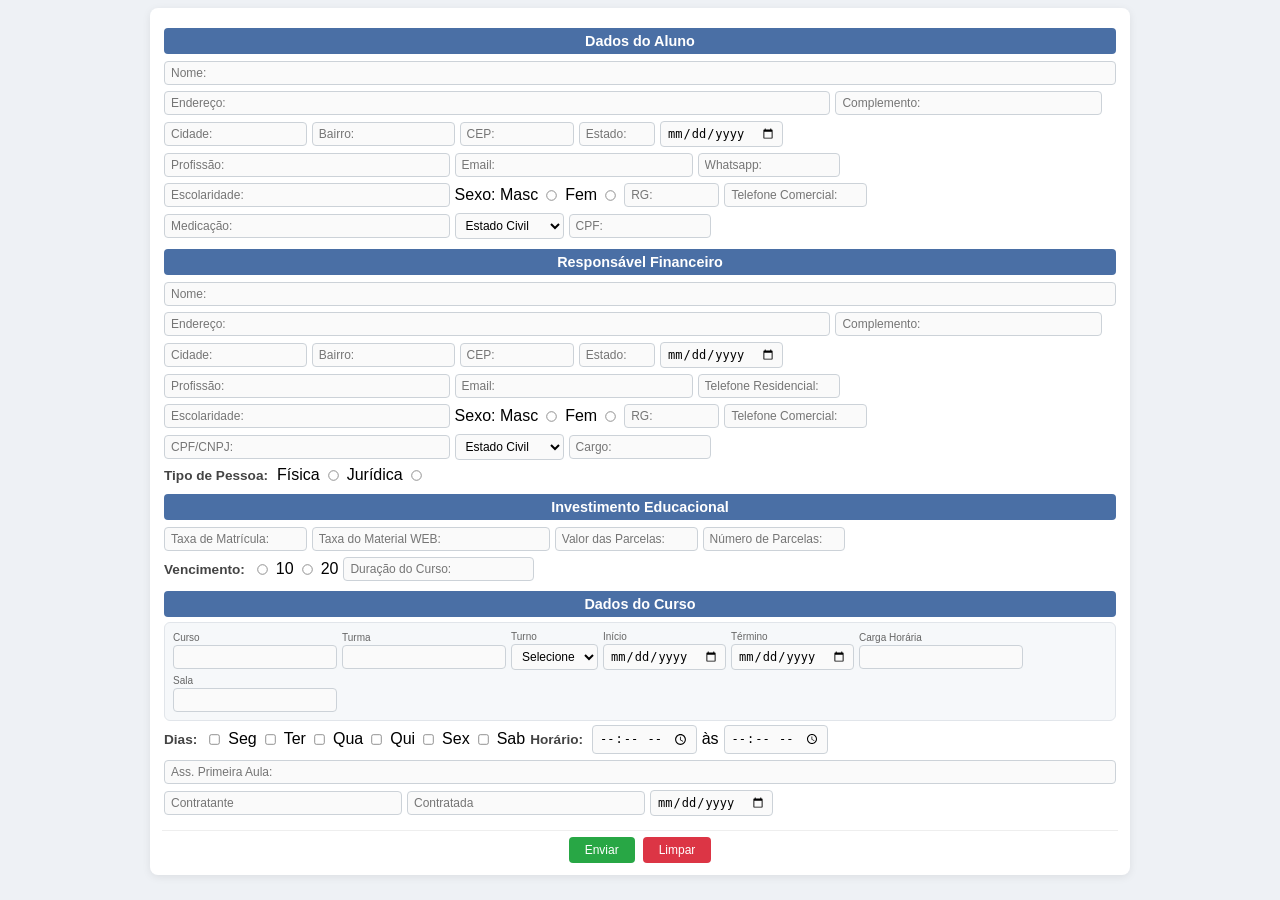
==== Cadastro.html @ 2bd9859e "first commit" ====
<!DOCTYPE html>
<html lang="pt-BR">
<head>
<meta charset="UTF-8">
<title>Formulário</title>
<link rel="stylesheet" href="css/style.css">
</head>

<body>

<form name="matricula">

<table>

<tr><th>Dados do Aluno</th></tr>

<tr>
<td><input type="text" placeholder="Nome:" style="width:100%"></td>
</tr>

<tr>
<td>
<input type="text" placeholder="Endereço:" style="width:70%">
<input type="text" placeholder="Complemento:" style="width:28%">
</td>
</tr>

<tr>
<td>
<input type="text" placeholder="Cidade:" style="width:15%">
<input type="text" placeholder="Bairro:" style="width:15%">
<input type="text" placeholder="CEP:" style="width:12%" maxlength="9" oninput="mascaraCEP(this)">
<input type="text" placeholder="Estado:" style="width:8%">
<input type="date">
</td>
</tr>

<tr>
<td>
<input type="text" placeholder="Profissão:" style="width:30%">
<input type="email" placeholder="Email:" style="width:25%">
<input type="text" placeholder="Whatsapp:" style="width:15%" maxlength="15" oninput="mascaraTelefone(this)">
</td>
</tr>

<tr>
<td>
<input type="text" placeholder="Escolaridade:" style="width:30%">
Sexo:
Masc <input type="radio" name="sexo">
Fem <input type="radio" name="sexo">
<input type="text" placeholder="RG:" style="width:10%" maxlength="12" oninput="mascaraRG(this)">
<input type="text" placeholder="Telefone Comercial:" style="width:15%" maxlength="15" oninput="mascaraTelefone(this)">
</td>
</tr>

<tr>
<td>
<input type="text" placeholder="Medicação:" style="width:30%">

<select>
<option>Estado Civil</option>
<option>Solteiro(a)</option>
<option>Casado(a)</option>
<option>Divorciado(a)</option>
<option>Viúvo(a)</option>
<option>União Estável</option>
</select>

<input type="text" placeholder="CPF:" style="width:15%" maxlength="14" oninput="mascaraCPF(this)">
</td>
</tr>

<tr><th>Responsável Financeiro</th></tr>

<tr>
<td><input type="text" placeholder="Nome:" style="width:100%"></td>
</tr>

<tr>
<td>
<input type="text" placeholder="Endereço:" style="width:70%">
<input type="text" placeholder="Complemento:" style="width:28%">
</td>
</tr>

<tr>
<td>
<input type="text" placeholder="Cidade:" style="width:15%">
<input type="text" placeholder="Bairro:" style="width:15%">
<input type="text" placeholder="CEP:" style="width:12%" maxlength="9" oninput="mascaraCEP(this)">
<input type="text" placeholder="Estado:" style="width:8%">
<input type="date">
</td>
</tr>

<tr>
<td>
<input type="text" placeholder="Profissão:" style="width:30%">
<input type="email" placeholder="Email:" style="width:25%">
<input type="text" placeholder="Telefone Residencial:" style="width:15%" maxlength="15" oninput="mascaraTelefone(this)">
</td>
</tr>

<tr>
<td>
<input type="text" placeholder="Escolaridade:" style="width:30%">
Sexo:
Masc <input type="radio" name="sexo2">
Fem <input type="radio" name="sexo2">
<input type="text" placeholder="RG:" style="width:10%" maxlength="12" oninput="mascaraRG(this)">
<input type="text" placeholder="Telefone Comercial:" style="width:15%" maxlength="15" oninput="mascaraTelefone(this)">
</td>
</tr>

<tr>
<td>
<input type="text" placeholder="CPF/CNPJ:" style="width:30%" maxlength="14" oninput="mascaraCPF(this)">

<select>
<option>Estado Civil</option>
<option>Solteiro(a)</option>
<option>Casado(a)</option>
<option>Divorciado(a)</option>
<option>Viúvo(a)</option>
<option>União Estável</option>
</select>

<input type="text" placeholder="Cargo:" style="width:15%">
</td>
</tr>

<tr>
<td>
<strong>Tipo de Pessoa:</strong>
Física <input type="radio" name="Pessoa">
Jurídica <input type="radio" name="Pessoa">
</td>
</tr>

<tr><th>Investimento Educacional</th></tr>

<tr>
<td>
<input type="text" placeholder="Taxa de Matrícula:" style="width:15%">
<input type="text" placeholder="Taxa do Material WEB:" style="width:25%">
<input type="text" placeholder="Valor das Parcelas:" style="width:15%">
<input type="text" placeholder="Número de Parcelas:" style="width:15%">
</td>
</tr>

<tr>
<td>
<strong>Vencimento:</strong>
<input type="radio" name="Vencimento">10
<input type="radio" name="Vencimento">20

<input type="text" placeholder="Duração do Curso:" style="width:20%">
</td>
</tr>

<tr><th>Dados do Curso</th></tr>

<tr>
<td class="curso">

<div>
<label>Curso</label>
<input type="text">
</div>

<div>
<label>Turma</label>
<input type="text">
</div>

<div>
<label>Turno</label>
<select>
<option>Selecione</option>
<option>Manhã</option>
<option>Tarde</option>
<option>Noite</option>
</select>
</div>

<div>
<label>Início</label>
<input type="date">
</div>

<div>
<label>Término</label>
<input type="date">
</div>

<div>
<label>Carga Horária</label>
<input type="text">
</div>

<div>
<label>Sala</label>
<input type="text">
</div>

</td>
</tr>

<tr>
<td>
<strong>Dias:</strong>
<input type="checkbox">Seg
<input type="checkbox">Ter
<input type="checkbox">Qua
<input type="checkbox">Qui
<input type="checkbox">Sex
<input type="checkbox">Sab

<strong>Horário:</strong>
<input type="time"> às <input type="time">
</td>
</tr>

<tr>
<td>
<input type="text" placeholder="Ass. Primeira Aula:" style="width:100%">
</td>
</tr>

<tr>
<td>
<input type="text" placeholder="Contratante" style="width:25%">
<input type="text" placeholder="Contratada" style="width:25%">
<input type="date">
</td>
</tr>

</table>

<div class="buttons">
<input type="submit" value="Enviar">
<input type="reset" value="Limpar">
</div>

</form>

<!-- SCRIPT DAS MÁSCARAS -->
<script src="JS/script.js"></script>

</body>
</html>
---- css/style.css ----
/* RESET */
* {
    box-sizing: border-box;
    margin: 0;
    padding: 0;
}

body {
    font-family: 'Segoe UI', sans-serif;
    background: #eef1f5;
    display: flex;
    justify-content: center;
    padding: 8px;
}

/* REMOVE CENTER */
center {
    display: contents;
}

/* FORM */
form[name="matricula"] {
    background: #ffffff;
    padding: 12px;
    border-radius: 8px;
    max-width: 980px;
    width: 100%;
    box-shadow: 0 2px 8px rgba(0,0,0,0.08);
}

/* TABLE */
table {
    width: 100%;
}

/* TÍTULOS */
th {
    background: #4a6fa5;
    color: white;
    padding: 5px 10px;
    font-size: 0.9em;
    border-radius: 4px;
    margin: 6px 0 3px;
    display: block;
}

/* LINHAS */
td {
    display: flex;
    flex-wrap: wrap;
    gap: 5px;
    padding: 2px 0;
    align-items: center;
}

/* INPUTS */
input,
select {
    padding: 4px 6px;
    font-size: 12px;
    border: 1px solid #ccd2d8;
    border-radius: 4px;
    background: #fafafa;
}

/* FOCO */
input:focus,
select:focus {
    border-color: #4a6fa5;
    background: #fff;
    box-shadow: 0 0 0 1px rgba(74,111,165,0.2);
}

/* RADIO E CHECK */
input[type="radio"],
input[type="checkbox"] {
    transform: scale(0.8);
    margin: 0 2px;
}

/* LABELS (Sexo, Tipo etc) */
strong {
    font-size: 0.85em;
    margin-right: 4px;
    color: #444;
}

/* CURSO */
td.curso {
    background: #f6f8fa;
    padding: 8px;
    border-radius: 6px;
    border: 1px solid #e1e5ea;
}

.curso {
    gap: 5px;
}

.curso div {
    display: flex;
    flex-direction: column;
    gap: 2px;
}

.curso label {
    font-size: 10px;
    color: #666;
}

/* BOTÕES */
.buttons {
    display: flex;
    justify-content: center;
    gap: 8px;
    margin-top: 10px;
    padding-top: 6px;
    border-top: 1px solid #eee;
}

input[type="submit"],
input[type="reset"] {
    padding: 6px 16px;
    font-size: 12px;
    border-radius: 4px;
    border: none;
    cursor: pointer;
}

/* CORES BOTÕES */
input[type="submit"] {
    background: #28a745;
    color: #fff;
}

input[type="submit"]:hover {
    background: #218838;
}

input[type="reset"] {
    background: #dc3545;
    color: #fff;
}

input[type="reset"]:hover {
    background: #c82333;
}
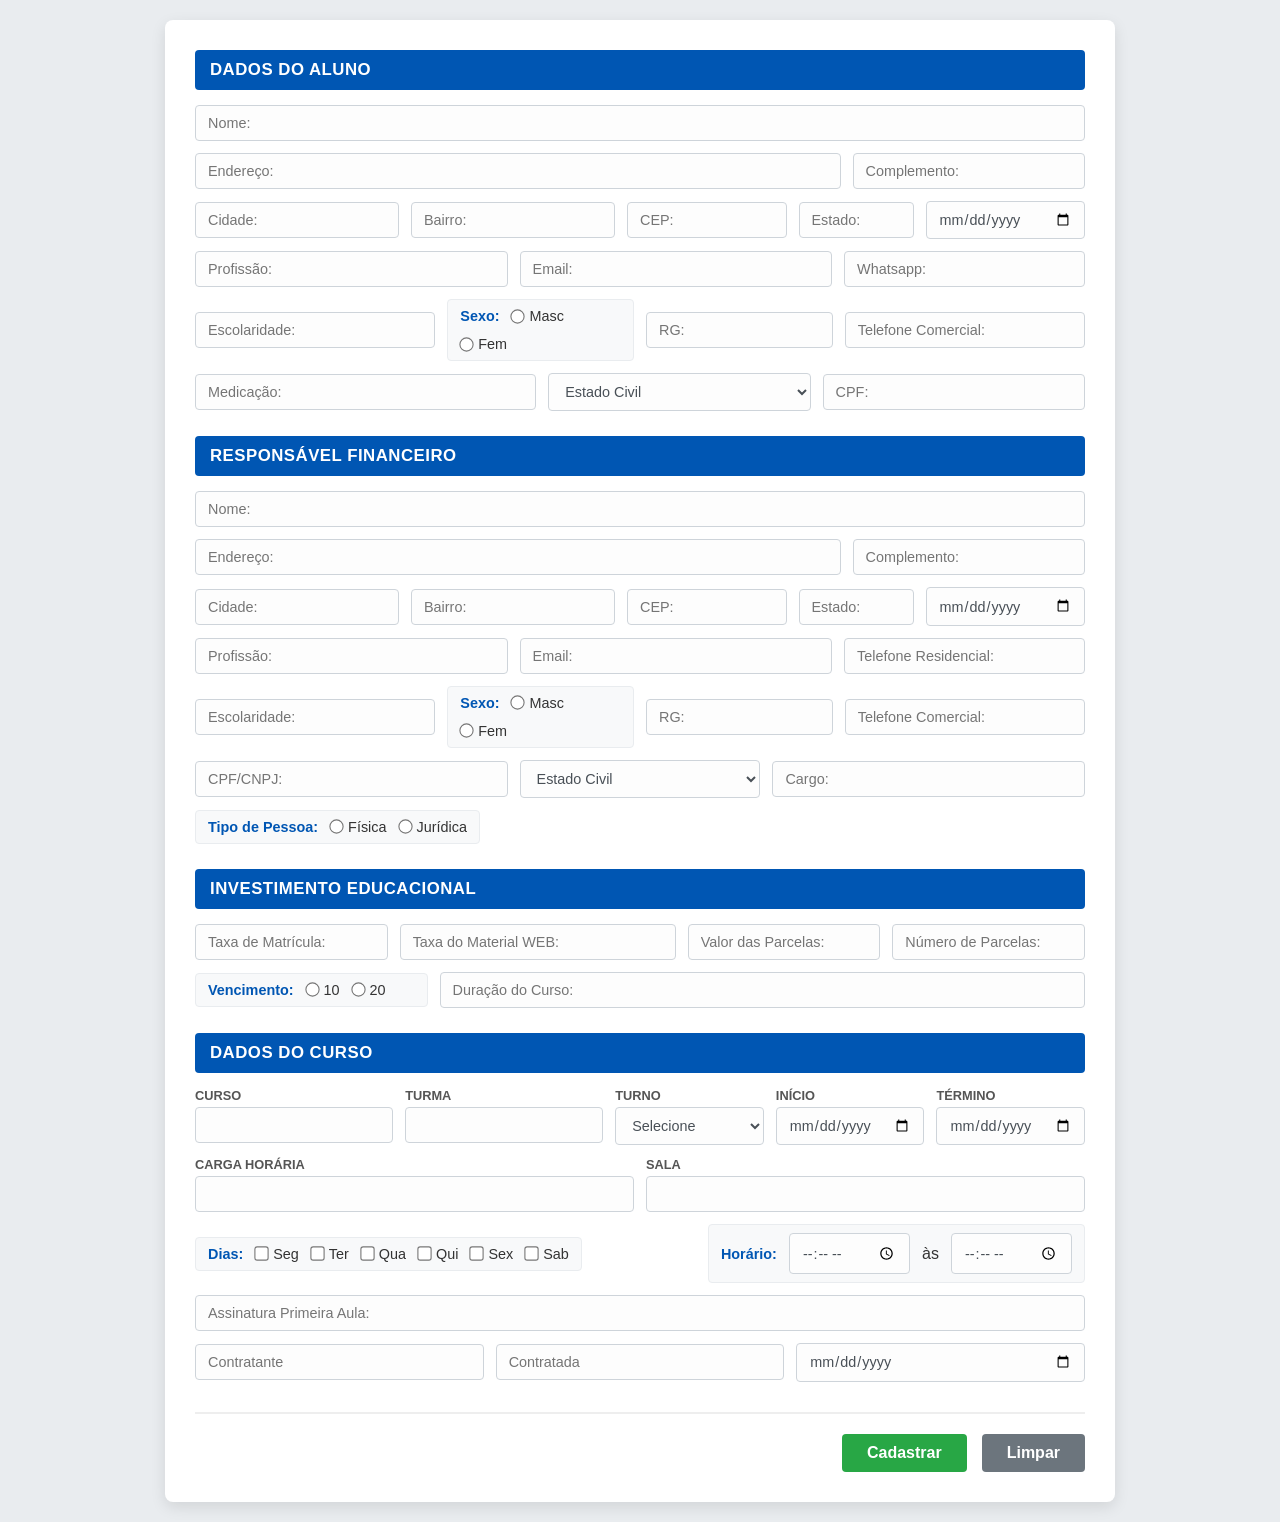
==== commit 5f3bd3c4: "layout quase finalizado" ====
--- a/Cadastro.html
+++ b/Cadastro.html
@@ -1,252 +1,220 @@
 <!DOCTYPE html>
 <html lang="pt-BR">
 <head>
-<meta charset="UTF-8">
-<title>Formulário</title>
-<link rel="stylesheet" href="css/style.css">
+    <meta charset="UTF-8">
+    <title>Formulário de Matrícula</title>
+    <link rel="stylesheet" href="css/style.css">
 </head>
-
 <body>
 
-<form name="matricula">
-
-<table>
-
-<tr><th>Dados do Aluno</th></tr>
-
-<tr>
-<td><input type="text" placeholder="Nome:" style="width:100%"></td>
-</tr>
-
-<tr>
-<td>
-<input type="text" placeholder="Endereço:" style="width:70%">
-<input type="text" placeholder="Complemento:" style="width:28%">
-</td>
-</tr>
-
-<tr>
-<td>
-<input type="text" placeholder="Cidade:" style="width:15%">
-<input type="text" placeholder="Bairro:" style="width:15%">
-<input type="text" placeholder="CEP:" style="width:12%" maxlength="9" oninput="mascaraCEP(this)">
-<input type="text" placeholder="Estado:" style="width:8%">
-<input type="date">
-</td>
-</tr>
-
-<tr>
-<td>
-<input type="text" placeholder="Profissão:" style="width:30%">
-<input type="email" placeholder="Email:" style="width:25%">
-<input type="text" placeholder="Whatsapp:" style="width:15%" maxlength="15" oninput="mascaraTelefone(this)">
-</td>
-</tr>
-
-<tr>
-<td>
-<input type="text" placeholder="Escolaridade:" style="width:30%">
-Sexo:
-Masc <input type="radio" name="sexo">
-Fem <input type="radio" name="sexo">
-<input type="text" placeholder="RG:" style="width:10%" maxlength="12" oninput="mascaraRG(this)">
-<input type="text" placeholder="Telefone Comercial:" style="width:15%" maxlength="15" oninput="mascaraTelefone(this)">
-</td>
-</tr>
-
-<tr>
-<td>
-<input type="text" placeholder="Medicação:" style="width:30%">
-
-<select>
-<option>Estado Civil</option>
-<option>Solteiro(a)</option>
-<option>Casado(a)</option>
-<option>Divorciado(a)</option>
-<option>Viúvo(a)</option>
-<option>União Estável</option>
-</select>
-
-<input type="text" placeholder="CPF:" style="width:15%" maxlength="14" oninput="mascaraCPF(this)">
-</td>
-</tr>
-
-<tr><th>Responsável Financeiro</th></tr>
-
-<tr>
-<td><input type="text" placeholder="Nome:" style="width:100%"></td>
-</tr>
-
-<tr>
-<td>
-<input type="text" placeholder="Endereço:" style="width:70%">
-<input type="text" placeholder="Complemento:" style="width:28%">
-</td>
-</tr>
-
-<tr>
-<td>
-<input type="text" placeholder="Cidade:" style="width:15%">
-<input type="text" placeholder="Bairro:" style="width:15%">
-<input type="text" placeholder="CEP:" style="width:12%" maxlength="9" oninput="mascaraCEP(this)">
-<input type="text" placeholder="Estado:" style="width:8%">
-<input type="date">
-</td>
-</tr>
-
-<tr>
-<td>
-<input type="text" placeholder="Profissão:" style="width:30%">
-<input type="email" placeholder="Email:" style="width:25%">
-<input type="text" placeholder="Telefone Residencial:" style="width:15%" maxlength="15" oninput="mascaraTelefone(this)">
-</td>
-</tr>
-
-<tr>
-<td>
-<input type="text" placeholder="Escolaridade:" style="width:30%">
-Sexo:
-Masc <input type="radio" name="sexo2">
-Fem <input type="radio" name="sexo2">
-<input type="text" placeholder="RG:" style="width:10%" maxlength="12" oninput="mascaraRG(this)">
-<input type="text" placeholder="Telefone Comercial:" style="width:15%" maxlength="15" oninput="mascaraTelefone(this)">
-</td>
-</tr>
-
-<tr>
-<td>
-<input type="text" placeholder="CPF/CNPJ:" style="width:30%" maxlength="14" oninput="mascaraCPF(this)">
-
-<select>
-<option>Estado Civil</option>
-<option>Solteiro(a)</option>
-<option>Casado(a)</option>
-<option>Divorciado(a)</option>
-<option>Viúvo(a)</option>
-<option>União Estável</option>
-</select>
-
-<input type="text" placeholder="Cargo:" style="width:15%">
-</td>
-</tr>
-
-<tr>
-<td>
-<strong>Tipo de Pessoa:</strong>
-Física <input type="radio" name="Pessoa">
-Jurídica <input type="radio" name="Pessoa">
-</td>
-</tr>
-
-<tr><th>Investimento Educacional</th></tr>
-
-<tr>
-<td>
-<input type="text" placeholder="Taxa de Matrícula:" style="width:15%">
-<input type="text" placeholder="Taxa do Material WEB:" style="width:25%">
-<input type="text" placeholder="Valor das Parcelas:" style="width:15%">
-<input type="text" placeholder="Número de Parcelas:" style="width:15%">
-</td>
-</tr>
-
-<tr>
-<td>
-<strong>Vencimento:</strong>
-<input type="radio" name="Vencimento">10
-<input type="radio" name="Vencimento">20
-
-<input type="text" placeholder="Duração do Curso:" style="width:20%">
-</td>
-</tr>
-
-<tr><th>Dados do Curso</th></tr>
-
-<tr>
-<td class="curso">
-
-<div>
-<label>Curso</label>
-<input type="text">
-</div>
-
-<div>
-<label>Turma</label>
-<input type="text">
-</div>
-
-<div>
-<label>Turno</label>
-<select>
-<option>Selecione</option>
-<option>Manhã</option>
-<option>Tarde</option>
-<option>Noite</option>
-</select>
-</div>
-
-<div>
-<label>Início</label>
-<input type="date">
-</div>
-
-<div>
-<label>Término</label>
-<input type="date">
-</div>
-
-<div>
-<label>Carga Horária</label>
-<input type="text">
-</div>
-
-<div>
-<label>Sala</label>
-<input type="text">
-</div>
-
-</td>
-</tr>
-
-<tr>
-<td>
-<strong>Dias:</strong>
-<input type="checkbox">Seg
-<input type="checkbox">Ter
-<input type="checkbox">Qua
-<input type="checkbox">Qui
-<input type="checkbox">Sex
-<input type="checkbox">Sab
-
-<strong>Horário:</strong>
-<input type="time"> às <input type="time">
-</td>
-</tr>
-
-<tr>
-<td>
-<input type="text" placeholder="Ass. Primeira Aula:" style="width:100%">
-</td>
-</tr>
-
-<tr>
-<td>
-<input type="text" placeholder="Contratante" style="width:25%">
-<input type="text" placeholder="Contratada" style="width:25%">
-<input type="date">
-</td>
-</tr>
-
-</table>
-
-<div class="buttons">
-<input type="submit" value="Enviar">
-<input type="reset" value="Limpar">
-</div>
+<form name="matricula" class="form-moderno">
+
+    <div class="sessao">
+        <h3 class="titulo-sessao">Dados do Aluno</h3>
+        
+        <div class="linha">
+            <input type="text" placeholder="Nome:" style="flex: 1;">
+        </div>
+        
+        <div class="linha">
+            <input type="text" placeholder="Endereço:" style="flex: 3;">
+            <input type="text" placeholder="Complemento:" style="flex: 1;">
+        </div>
+        
+        <div class="linha">
+            <input type="text" placeholder="Cidade:" style="flex: 2;">
+            <input type="text" placeholder="Bairro:" style="flex: 2;">
+            <input type="text" placeholder="CEP:" style="flex: 1.5;" maxlength="9" oninput="mascaraCEP(this)">
+            <input type="text" placeholder="Estado:" style="flex: 1;">
+            <input type="date" style="flex: 1.5;">
+        </div>
+        
+        <div class="linha">
+            <input type="text" placeholder="Profissão:" style="flex: 2;">
+            <input type="email" placeholder="Email:" style="flex: 2;">
+            <input type="text" placeholder="Whatsapp:" style="flex: 1.5;" maxlength="15" oninput="mascaraTelefone(this)">
+        </div>
+        
+        <div class="linha">
+            <input type="text" placeholder="Escolaridade:" style="flex: 2;">
+            <div class="opcoes-inline" style="flex: 1.5;">
+                <strong>Sexo:</strong>
+                <label><input type="radio" name="sexo"> Masc</label>
+                <label><input type="radio" name="sexo"> Fem</label>
+            </div>
+            <input type="text" placeholder="RG:" style="flex: 1.5;" maxlength="12" oninput="mascaraRG(this)">
+            <input type="text" placeholder="Telefone Comercial:" style="flex: 2;" maxlength="15" oninput="mascaraTelefone(this)">
+        </div>
+
+        <div class="linha">
+            <input type="text" placeholder="Medicação:" style="flex: 2;">
+            <select style="flex: 1.5;">
+                <option>Estado Civil</option>
+                <option>Solteiro(a)</option>
+                <option>Casado(a)</option>
+                <option>Divorciado(a)</option>
+                <option>Viúvo(a)</option>
+                <option>União Estável</option>
+            </select>
+            <input type="text" placeholder="CPF:" style="flex: 1.5;" maxlength="14" oninput="mascaraCPF(this)">
+        </div>
+    </div>
+
+    <div class="sessao">
+        <h3 class="titulo-sessao">Responsável Financeiro</h3>
+        
+        <div class="linha">
+            <input type="text" placeholder="Nome:" style="flex: 1;">
+        </div>
+        
+        <div class="linha">
+            <input type="text" placeholder="Endereço:" style="flex: 3;">
+            <input type="text" placeholder="Complemento:" style="flex: 1;">
+        </div>
+        
+        <div class="linha">
+            <input type="text" placeholder="Cidade:" style="flex: 2;">
+            <input type="text" placeholder="Bairro:" style="flex: 2;">
+            <input type="text" placeholder="CEP:" style="flex: 1.5;" maxlength="9" oninput="mascaraCEP(this)">
+            <input type="text" placeholder="Estado:" style="flex: 1;">
+            <input type="date" style="flex: 1.5;">
+        </div>
+        
+        <div class="linha">
+            <input type="text" placeholder="Profissão:" style="flex: 2;">
+            <input type="email" placeholder="Email:" style="flex: 2;">
+            <input type="text" placeholder="Telefone Residencial:" style="flex: 1.5;" maxlength="15" oninput="mascaraTelefone(this)">
+        </div>
+        
+        <div class="linha">
+            <input type="text" placeholder="Escolaridade:" style="flex: 2;">
+            <div class="opcoes-inline" style="flex: 1.5;">
+                <strong>Sexo:</strong>
+                <label><input type="radio" name="sexo2"> Masc</label>
+                <label><input type="radio" name="sexo2"> Fem</label>
+            </div>
+            <input type="text" placeholder="RG:" style="flex: 1.5;" maxlength="12" oninput="mascaraRG(this)">
+            <input type="text" placeholder="Telefone Comercial:" style="flex: 2;" maxlength="15" oninput="mascaraTelefone(this)">
+        </div>
+
+        <div class="linha">
+            <input type="text" placeholder="CPF/CNPJ:" style="flex: 2;" maxlength="14" oninput="mascaraCPF(this)">
+            <select style="flex: 1.5;">
+                <option>Estado Civil</option>
+                <option>Solteiro(a)</option>
+                <option>Casado(a)</option>
+                <option>Divorciado(a)</option>
+                <option>Viúvo(a)</option>
+                <option>União Estável</option>
+            </select>
+            <input type="text" placeholder="Cargo:" style="flex: 2;">
+        </div>
+
+        <div class="linha">
+            <div class="opcoes-inline">
+                <strong>Tipo de Pessoa:</strong>
+                <label><input type="radio" name="Pessoa"> Física</label>
+                <label><input type="radio" name="Pessoa"> Jurídica</label>
+            </div>
+        </div>
+    </div>
+
+    <div class="sessao">
+        <h3 class="titulo-sessao">Investimento Educacional</h3>
+        
+        <div class="linha">
+            <input type="text" placeholder="Taxa de Matrícula:" style="flex: 1;">
+            <input type="text" placeholder="Taxa do Material WEB:" style="flex: 1.5;">
+            <input type="text" placeholder="Valor das Parcelas:" style="flex: 1;">
+            <input type="text" placeholder="Número de Parcelas:" style="flex: 1;">
+        </div>
+        
+        <div class="linha">
+            <div class="opcoes-inline" style="flex: 1;">
+                <strong>Vencimento:</strong>
+                <label><input type="radio" name="Vencimento"> 10</label>
+                <label><input type="radio" name="Vencimento"> 20</label>
+            </div>
+            <input type="text" placeholder="Duração do Curso:" style="flex: 3;">
+        </div>
+    </div>
+
+    <div class="sessao">
+        <h3 class="titulo-sessao">Dados do Curso</h3>
+        
+        <div class="linha alinha-topo">
+            <div class="bloco-label" style="flex: 2;">
+                <label>Curso</label>
+                <input type="text">
+            </div>
+            <div class="bloco-label" style="flex: 2;">
+                <label>Turma</label>
+                <input type="text">
+            </div>
+            <div class="bloco-label" style="flex: 1.5;">
+                <label>Turno</label>
+                <select>
+                    <option>Selecione</option>
+                    <option>Manhã</option>
+                    <option>Tarde</option>
+                    <option>Noite</option>
+                </select>
+            </div>
+            <div class="bloco-label" style="flex: 1.5;">
+                <label>Início</label>
+                <input type="date">
+            </div>
+            <div class="bloco-label" style="flex: 1.5;">
+                <label>Término</label>
+                <input type="date">
+            </div>
+        </div>
+
+        <div class="linha alinha-topo">
+            <div class="bloco-label" style="flex: 1;">
+                <label>Carga Horária</label>
+                <input type="text">
+            </div>
+            <div class="bloco-label" style="flex: 1;">
+                <label>Sala</label>
+                <input type="text">
+            </div>
+        </div>
+
+        <div class="linha alinhar-cantos">
+            <div class="opcoes-inline">
+                <strong>Dias:</strong>
+                <label><input type="checkbox"> Seg</label>
+                <label><input type="checkbox"> Ter</label>
+                <label><input type="checkbox"> Qua</label>
+                <label><input type="checkbox"> Qui</label>
+                <label><input type="checkbox"> Sex</label>
+                <label><input type="checkbox"> Sab</label>
+            </div>
+            <div class="opcoes-inline">
+                <strong>Horário:</strong>
+                <input type="time" style="width: auto;"> às <input type="time" style="width: auto;">
+            </div>
+        </div>
+
+        <div class="linha">
+            <input type="text" placeholder="Assinatura Primeira Aula:" style="flex: 1;">
+        </div>
+
+        <div class="linha">
+            <input type="text" placeholder="Contratante" style="flex: 1;">
+            <input type="text" placeholder="Contratada" style="flex: 1;">
+            <input type="date" style="flex: 1;">
+        </div>
+    </div>
+
+    <div class="buttons">
+        <input type="submit" value="Cadastrar">
+        <input type="reset" value="Limpar">
+    </div>
 
 </form>
 
-<!-- SCRIPT DAS MÁSCARAS -->
 <script src="JS/script.js"></script>
-
 </body>
 </html>
--- a/css/style.css
+++ b/css/style.css
@@ -1,147 +1,188 @@
-/* RESET */
+/* =========================================
+   Reset Básico
+   ========================================= */
 * {
     box-sizing: border-box;
     margin: 0;
     padding: 0;
+    font-family: 'Segoe UI', Tahoma, Geneva, Verdana, sans-serif;
 }
 
 body {
-    font-family: 'Segoe UI', sans-serif;
-    background: #eef1f5;
+    background-color: #e9ecef;
+    color: #333;
+    padding: 20px;
     display: flex;
     justify-content: center;
-    padding: 8px;
 }
 
-/* REMOVE CENTER */
-center {
-    display: contents;
+/* =========================================
+   Container Principal do Formulário
+   ========================================= */
+.form-moderno {
+    background-color: #ffffff;
+    width: 100%;
+    max-width: 950px;
+    border-radius: 8px;
+    box-shadow: 0 5px 15px rgba(0, 0, 0, 0.1);
+    padding: 30px;
 }
 
-/* FORM */
-form[name="matricula"] {
-    background: #ffffff;
-    padding: 12px;
-    border-radius: 8px;
-    max-width: 980px;
-    width: 100%;
-    box-shadow: 0 2px 8px rgba(0,0,0,0.08);
+.sessao {
+    margin-bottom: 25px;
 }
 
-/* TABLE */
-table {
+.titulo-sessao {
+    background-color: #0056b3;
+    color: #ffffff;
+    padding: 10px 15px;
+    font-size: 1.05em;
+    font-weight: 600;
+    border-radius: 4px;
+    text-transform: uppercase;
+    letter-spacing: 0.5px;
+    margin-bottom: 15px;
+}
+
+/* =========================================
+   Sistema de Linhas (Flexbox)
+   ========================================= */
+.linha {
+    display: flex;
+    gap: 12px; /* Espaço uniforme entre os campos */
+    margin-bottom: 12px; /* Espaço uniforme entre as linhas */
+    align-items: center;
     width: 100%;
 }
 
-/* TÍTULOS */
-th {
-    background: #4a6fa5;
-    color: white;
-    padding: 5px 10px;
-    font-size: 0.9em;
-    border-radius: 4px;
-    margin: 6px 0 3px;
-    display: block;
+.alinha-topo {
+    align-items: flex-start;
 }
 
-/* LINHAS */
-td {
-    display: flex;
-    flex-wrap: wrap;
-    gap: 5px;
-    padding: 2px 0;
-    align-items: center;
+/* Empurra os itens para as extremidades (Usado na linha de Dias e Horário) */
+.alinhar-cantos {
+    justify-content: space-between; 
 }
 
-/* INPUTS */
-input,
+/* =========================================
+   Inputs Globais
+   ========================================= */
+input[type="text"],
+input[type="email"],
+input[type="date"],
+input[type="time"],
 select {
-    padding: 4px 6px;
-    font-size: 12px;
-    border: 1px solid #ccd2d8;
+    padding: 9px 12px;
+    border: 1px solid #ced4da;
     border-radius: 4px;
-    background: #fafafa;
+    background-color: #fdfdfd;
+    color: #495057;
+    font-size: 0.9em;
+    transition: all 0.3s ease;
+    width: 100%; /* Ocupa todo o espaço do Flexbox */
 }
 
-/* FOCO */
-input:focus,
+input[type="text"]:focus,
+input[type="email"]:focus,
+input[type="date"]:focus,
+input[type="time"]:focus,
 select:focus {
-    border-color: #4a6fa5;
-    background: #fff;
-    box-shadow: 0 0 0 1px rgba(74,111,165,0.2);
+    border-color: #80bdff;
+    outline: none;
+    box-shadow: 0 0 0 2px rgba(0, 123, 255, 0.25);
+    background-color: #fff;
 }
 
-/* RADIO E CHECK */
-input[type="radio"],
-input[type="checkbox"] {
-    transform: scale(0.8);
-    margin: 0 2px;
+/* =========================================
+   Radios e Checkboxes
+   ========================================= */
+.opcoes-inline {
+    display: flex;
+    align-items: center;
+    gap: 12px;
+    flex-wrap: wrap;
+    background: #f8f9fa;
+    padding: 8px 12px;
+    border-radius: 4px;
+    border: 1px solid #e9ecef;
 }
 
-/* LABELS (Sexo, Tipo etc) */
-strong {
-    font-size: 0.85em;
-    margin-right: 4px;
-    color: #444;
+.opcoes-inline strong {
+    color: #0056b3;
+    font-size: 0.9em;
 }
 
-/* CURSO */
-td.curso {
-    background: #f6f8fa;
-    padding: 8px;
-    border-radius: 6px;
-    border: 1px solid #e1e5ea;
-}
-
-.curso {
+.opcoes-inline label {
+    display: flex;
+    align-items: center;
     gap: 5px;
-}
-
-.curso div {
-    display: flex;
-    flex-direction: column;
-    gap: 2px;
-}
-
-.curso label {
-    font-size: 10px;
-    color: #666;
-}
-
-/* BOTÕES */
-.buttons {
-    display: flex;
-    justify-content: center;
-    gap: 8px;
-    margin-top: 10px;
-    padding-top: 6px;
-    border-top: 1px solid #eee;
-}
-
-input[type="submit"],
-input[type="reset"] {
-    padding: 6px 16px;
-    font-size: 12px;
-    border-radius: 4px;
-    border: none;
+    font-size: 0.9em;
     cursor: pointer;
 }
 
-/* CORES BOTÕES */
-input[type="submit"] {
-    background: #28a745;
-    color: #fff;
+input[type="radio"],
+input[type="checkbox"] {
+    transform: scale(1.1);
+    cursor: pointer;
+    margin: 0;
 }
 
-input[type="submit"]:hover {
-    background: #218838;
+/* =========================================
+   Blocos com Labels Em cima (Dados do Curso)
+   ========================================= */
+.bloco-label {
+    display: flex;
+    flex-direction: column;
+    gap: 4px;
 }
 
-input[type="reset"] {
-    background: #dc3545;
-    color: #fff;
+.bloco-label label {
+    font-size: 0.8em;
+    font-weight: 700;
+    color: #555;
+    text-transform: uppercase;
 }
 
-input[type="reset"]:hover {
-    background: #c82333;
+/* =========================================
+   Botões
+   ========================================= */
+.buttons {
+    display: flex;
+    justify-content: flex-end;
+    gap: 15px;
+    margin-top: 30px;
+    padding-top: 20px;
+    border-top: 2px solid #eee;
+}
+
+.buttons input {
+    padding: 10px 25px;
+    font-size: 1em;
+    font-weight: bold;
+    border: none;
+    border-radius: 4px;
+    cursor: pointer;
+    transition: background-color 0.3s ease, transform 0.1s ease;
+}
+
+.buttons input:active {
+    transform: scale(0.98);
+}
+
+.buttons input[type="submit"] {
+    background-color: #28a745;
+    color: white;
+}
+
+.buttons input[type="submit"]:hover {
+    background-color: #218838;
+}
+
+.buttons input[type="reset"] {
+    background-color: #6c757d;
+    color: white;
+}
+
+.buttons input[type="reset"]:hover {
+    background-color: #5a6268;
 }
